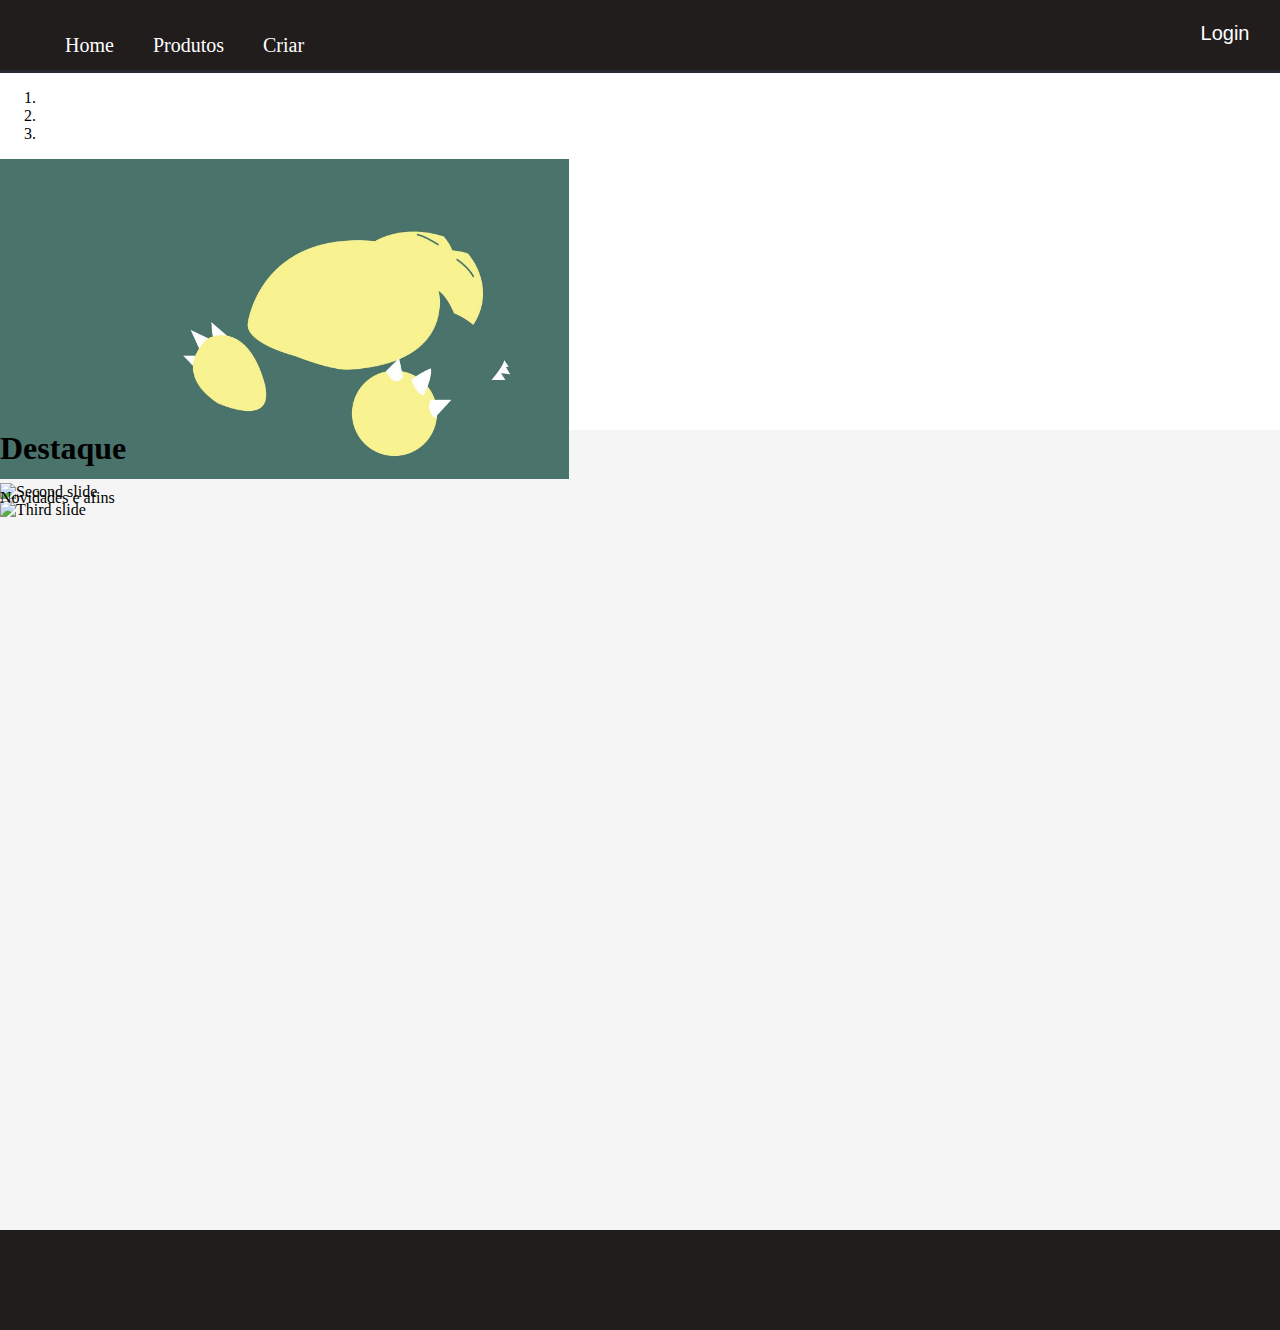
==== index.html @ 0721e629 "Creating the project structure" ====
<!DOCTYPE html>
<html lang="en">

<head>
    <meta charset="UTF-8">
    <meta http-equiv="X-UA-Compatible" content="IE=edge">
    <meta name="viewport" content="width=device-width, initial-scale=1.0">
    <link href="https://cdn.jsdelivr.net/npm/bootstrap@5.2.0-beta1/dist/css/bootstrap.min.css" rel="stylesheet"
        integrity="sha384-0evHe/X+R7YkIZDRvuzKMRqM+OrBnVFBL6DOitfPri4tjfHxaWutUpFmBp4vmVor" crossorigin="anonymous">
    <link rel="stylesheet" href="css.css">
    <title>Document</title>
</head>

<body>
    <div class="header-1">
        <nav class="menu">
            <ul>
                <li><a href="./index.html">Home</a></li> <!--Substituir por logotipo-->
                <li><a href="./produtos.html">Produtos</a></li>
                <li><a href="./selecao.html">Criar</a></li>
            </ul>
        </nav>
        <div class="login">
          <a href="./login.html"><button>Login</button></a>
        </div>
    </div>
    <div class="header-2">
        <main>
            <div id="carouselExampleIndicators" class="carousel slide banner" data-ride="carousel">
                <ol class="carousel-indicators">
                  <li data-target="#carouselExampleIndicators" data-slide-to="0" class="active"></li>
                  <li data-target="#carouselExampleIndicators" data-slide-to="1"></li>
                  <li data-target="#carouselExampleIndicators" data-slide-to="2"></li>
                </ol>
                <div class="carousel-inner">
                  <div class="carousel-item active">
                    <img class="d-block w-100 banner" src="img/snorlax.jpg" alt="First slide">
                  </div>
                  <div class="carousel-item">
                    <img class="d-block w-100" src="..." alt="Second slide">
                  </div>
                  <div class="carousel-item">
                    <img class="d-block w-100" src="..." alt="Third slide">
                  </div>
                </div>
                <a class="carousel-control-prev" href="#carouselExampleIndicators" role="button" data-slide="prev">
                  <span class="carousel-control-prev-icon" aria-hidden="true"></span>
                  <span class="sr-only"></span>
                </a>
                <a class="carousel-control-next" href="#carouselExampleIndicators" role="button" data-slide="next">
                  <span class="carousel-control-next-icon" aria-hidden="true"></span>
                  <span class="sr-only"></span>
                </a>
              </div>
        </main>
        <div class="produtos">
          <h1>Destaque</h1>
            <p>Novidades e afins</p>
        </div>
    </div>
    <footer class="footer"></footer><!--Informações e copyright-->
</body>

</html>
---- css.css ----
body{
    width: 100%;
    height: 100%;
    margin: 0 auto;
}

.header-1{
    margin: 0 auto;
    position: relative;
    background-color: rgb(34, 29, 29);
    width: 100%;
    height: 70px;
    border-bottom: 3px solid rgb(41, 41, 51);

}

.menu{
    float: left;
   width: 70%;
}

.menu ul li{
    margin-top: 18px;
    margin-left: 15px;
    display: inline-block;
}

.menu ul li a{
    font-size: 20px;
    padding: 10px;
    color: white;
    text-decoration: none;
    transition: all .3s ease
}

.menu ul li:hover a{
    color: #444; 
    border-bottom: 3px solid #444;
}

.login{
    margin-top: 8px;
    text-align: end;
    float: right;
    width: 30%;
}

.login button{
    border-radius: 10px;
    margin-right: 15px;
    background-color: rgb(34, 29, 29);
    border-style: none;
    color: #FFFF;
    font-size: 20px;
    height: 50px;
    width: 80px;
}

.login button:hover{
    transition: all 0.5s ease;
    background-color: rgb(21, 146, 42);
}

.header-2{
    margin: 0 auto;
    position: relative;
}

.banner{
    height: 320px;
}

.produtos{
    height: 800px;
    background-color: whitesmoke;
}

.footer{
    background-color: rgb(34, 29, 29);
    margin: 0 auto;
    position: relative;
    height: 100px;
    color: whitesmoke;
}
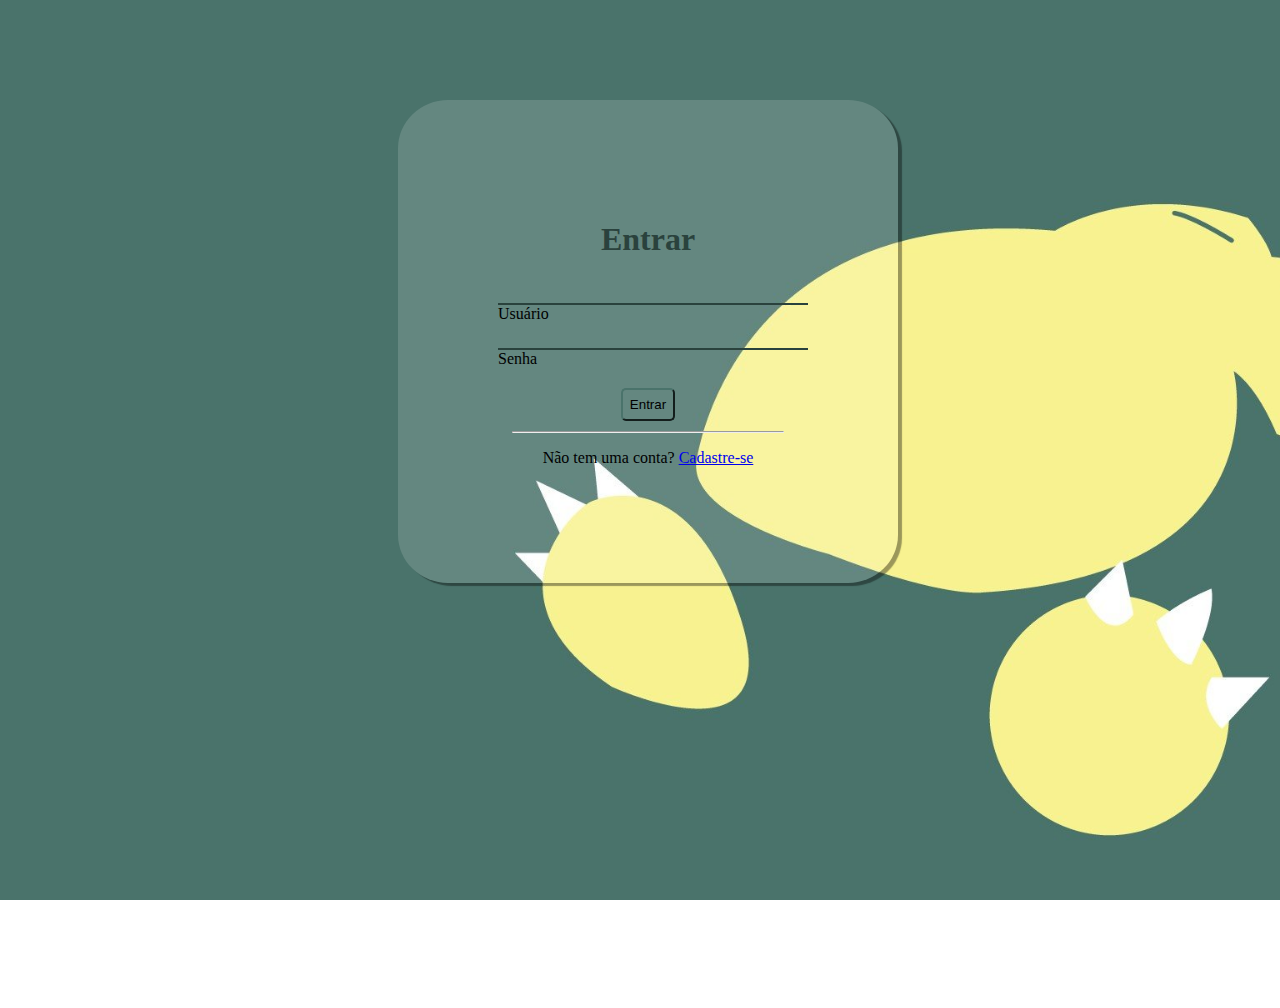
==== commit f91878fd: "Criação da tela de login e cadastro" ====
--- a/index.html
+++ b/index.html
@@ -1,64 +1,35 @@
 <!DOCTYPE html>
-<html lang="en">
-
+<html lang="pt-br">
 <head>
     <meta charset="UTF-8">
-    <meta http-equiv="X-UA-Compatible" content="IE=edge">
-    <meta name="viewport" content="width=device-width, initial-scale=1.0">
-    <link href="https://cdn.jsdelivr.net/npm/bootstrap@5.2.0-beta1/dist/css/bootstrap.min.css" rel="stylesheet"
-        integrity="sha384-0evHe/X+R7YkIZDRvuzKMRqM+OrBnVFBL6DOitfPri4tjfHxaWutUpFmBp4vmVor" crossorigin="anonymous">
-    <link rel="stylesheet" href="css.css">
-    <title>Document</title>
+    <link rel="stylesheet" href="estilo.css">
+    <title>Projeto</title>
 </head>
+<body>
+    <div class="container">
+        <div class="card">
+            <h1>Entrar</h1>
+        
+        <div class="label float">
+            <input type= 'texte' id='usuario' placeholder="  " >
+            <label for="usuario"> Usuário </label>
+       
+    </div>
+    <div class="label float">
+        <input type= 'password' id='senha' placeholder="  " >
+        <label for="Senha"> Senha </label>
+    </div>
+    <div class="justify-center">
+    <button>Entrar</button></div>
+    <div >
+    <hr>
+    </div>
+ 
+    <p>Não tem uma conta?
+        <a href=" file:///C:/Users/esthe/OneDrive/Documentos/projeto%20empreen/index1.html ">Cadastre-se </a>
+    </p> </div>
+ </div>
+</div>
 
-<body>
-    <div class="header-1">
-        <nav class="menu">
-            <ul>
-                <li><a href="./index.html">Home</a></li> <!--Substituir por logotipo-->
-                <li><a href="./produtos.html">Produtos</a></li>
-                <li><a href="./selecao.html">Criar</a></li>
-            </ul>
-        </nav>
-        <div class="login">
-          <a href="./login.html"><button>Login</button></a>
-        </div>
-    </div>
-    <div class="header-2">
-        <main>
-            <div id="carouselExampleIndicators" class="carousel slide banner" data-ride="carousel">
-                <ol class="carousel-indicators">
-                  <li data-target="#carouselExampleIndicators" data-slide-to="0" class="active"></li>
-                  <li data-target="#carouselExampleIndicators" data-slide-to="1"></li>
-                  <li data-target="#carouselExampleIndicators" data-slide-to="2"></li>
-                </ol>
-                <div class="carousel-inner">
-                  <div class="carousel-item active">
-                    <img class="d-block w-100 banner" src="img/snorlax.jpg" alt="First slide">
-                  </div>
-                  <div class="carousel-item">
-                    <img class="d-block w-100" src="..." alt="Second slide">
-                  </div>
-                  <div class="carousel-item">
-                    <img class="d-block w-100" src="..." alt="Third slide">
-                  </div>
-                </div>
-                <a class="carousel-control-prev" href="#carouselExampleIndicators" role="button" data-slide="prev">
-                  <span class="carousel-control-prev-icon" aria-hidden="true"></span>
-                  <span class="sr-only"></span>
-                </a>
-                <a class="carousel-control-next" href="#carouselExampleIndicators" role="button" data-slide="next">
-                  <span class="carousel-control-next-icon" aria-hidden="true"></span>
-                  <span class="sr-only"></span>
-                </a>
-              </div>
-        </main>
-        <div class="produtos">
-          <h1>Destaque</h1>
-            <p>Novidades e afins</p>
-        </div>
-    </div>
-    <footer class="footer"></footer><!--Informações e copyright-->
 </body>
-
 </html>--- a/estilo.css
+++ b/estilo.css
@@ -0,0 +1,62 @@
+body{
+    background-image:url(img/snorlax.jpg);
+    background-repeat: no-repeat;
+    background-size: cover;
+    background-attachment: fixed;
+
+width: 100%; 
+ height:100vh;
+}
+.container{
+    display: flex;
+    justify-content: center;
+    width: 100%;
+    margin-top: 100px;
+
+}
+
+.card{
+ background-color:#ffffff25;
+ padding: 100px;
+ border-radius: 10%;
+ box-shadow: 4px 3px 1px 0px #00000060;
+ width:300px;
+}
+h1{
+    text-align: center;
+    margin-bottom: 20px;
+    color:#2a423d
+}
+
+input{
+    width:100%;
+    padding:5px 5px;
+    border:0;
+    border-bottom: 2px solid #2a423d;
+    background-color:transparent;
+}
+button{
+    text-align: center;
+    background-color: transparent;
+    border-color:#4A736B;
+    border-radius: 5px;
+    padding: 7px;
+    margin-top: 20px;
+
+}
+ button:hover{
+    transition: all 0.5s ease;
+    background-color: #4A736B;
+    color:#ffffff
+}
+.justify-center{
+    display: flex;
+    justify-content: center;
+}
+hr{
+    margin-top:10px; 
+    margin-bottom: 10px;
+    width: 90%;
+}
+p{text-align: center;
+}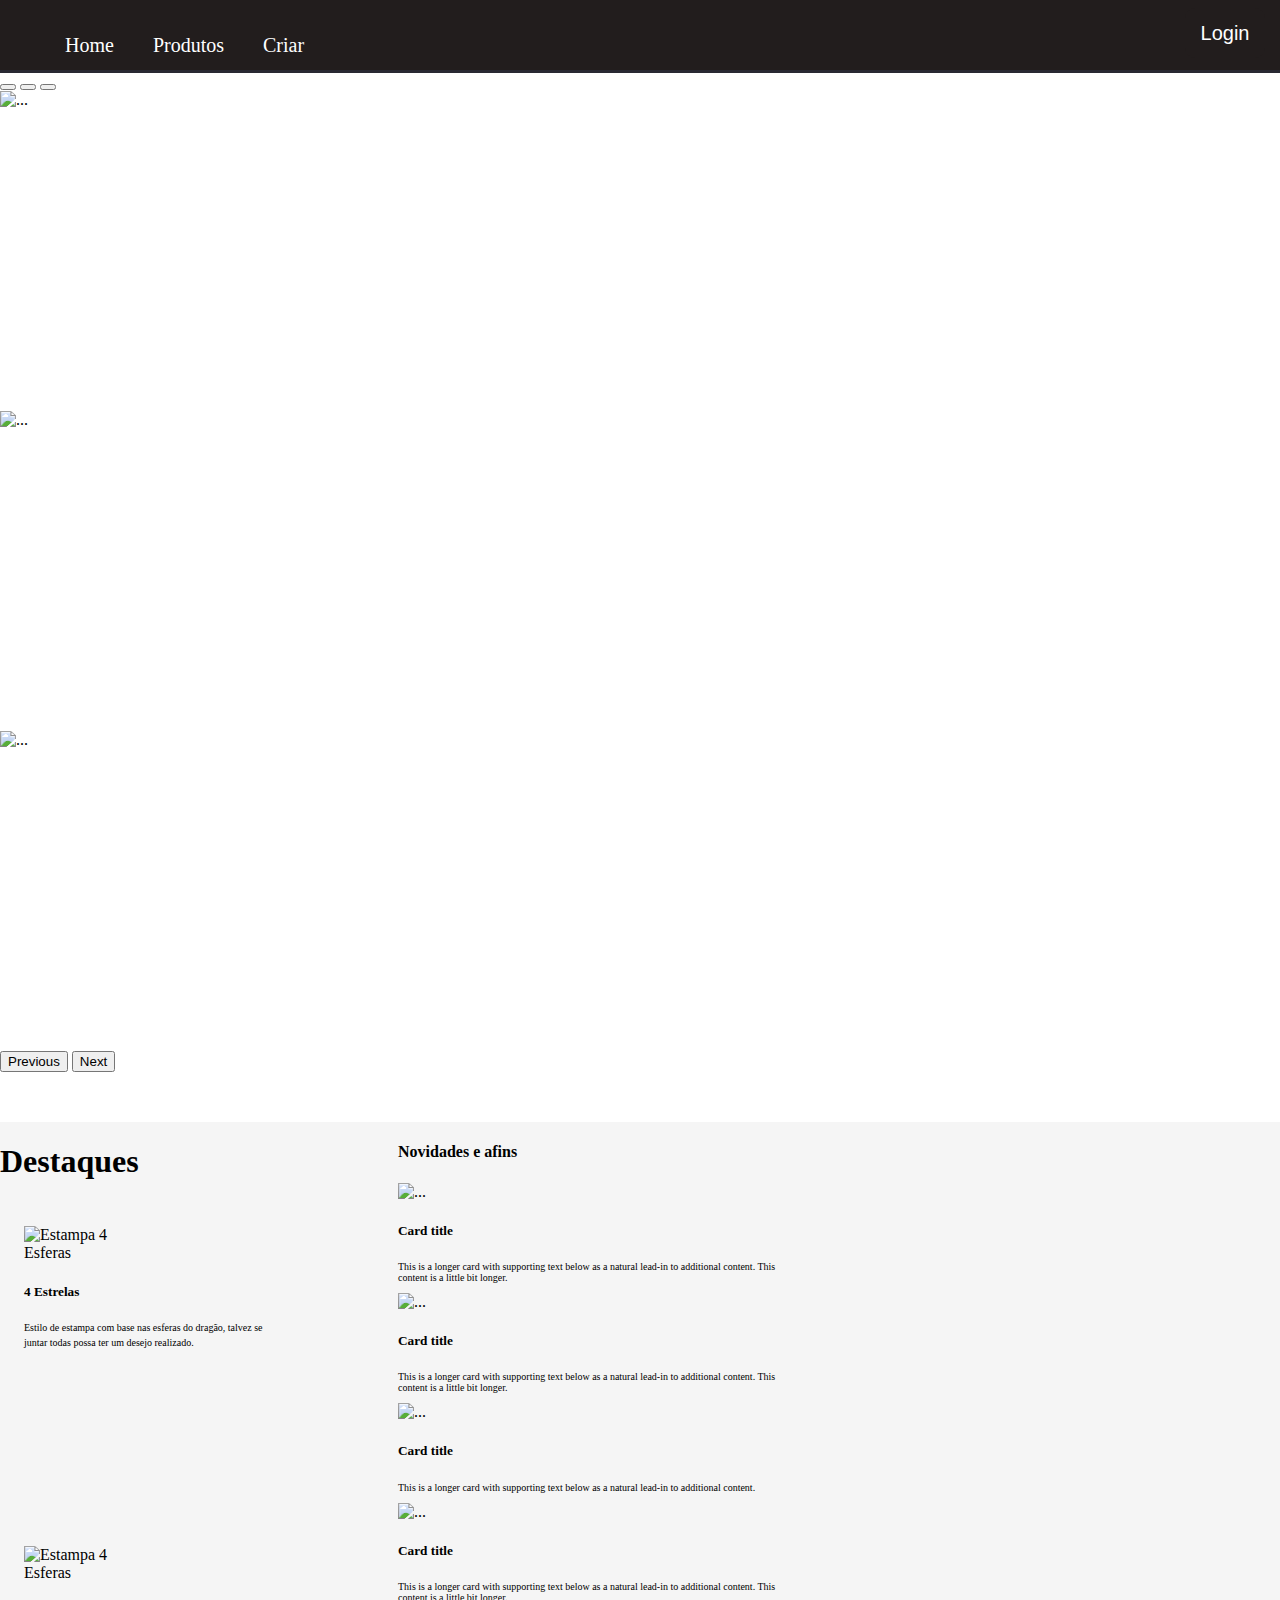
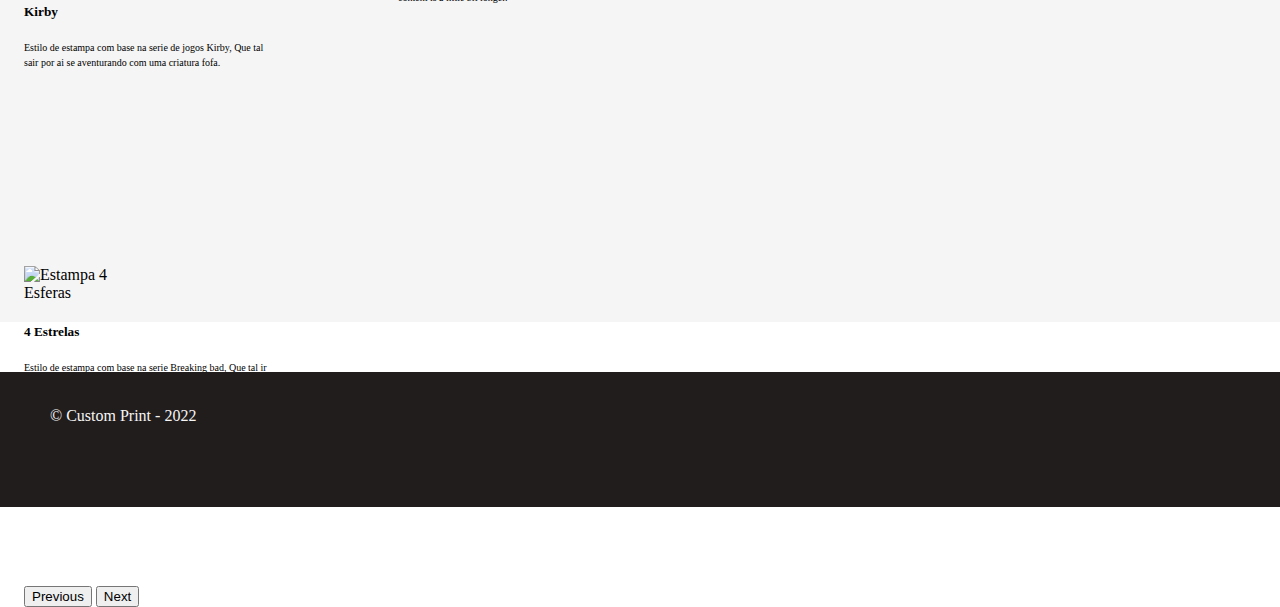
==== commit 7eac7b20: "Criação da tela inicial e implementação da tela de produtos" ====
--- a/index.html
+++ b/index.html
@@ -1,35 +1,169 @@
 <!DOCTYPE html>
-<html lang="pt-br">
-<head>
+<html lang="en">
+  <head>
     <meta charset="UTF-8">
-    <link rel="stylesheet" href="estilo.css">
-    <title>Projeto</title>
-</head>
-<body>
-    <div class="container">
-        <div class="card">
-            <h1>Entrar</h1>
-        
-        <div class="label float">
-            <input type= 'texte' id='usuario' placeholder="  " >
-            <label for="usuario"> Usuário </label>
-       
+    <meta http-equiv="X-UA-Compatible" content="IE=edge">
+    <meta name="viewport" content="width=device-width, initial-scale=1.0">
+    <link href="https://cdn.jsdelivr.net/npm/bootstrap@5.2.0-beta1/dist/css/bootstrap.min.css" rel="stylesheet"
+        integrity="sha384-0evHe/X+R7YkIZDRvuzKMRqM+OrBnVFBL6DOitfPri4tjfHxaWutUpFmBp4vmVor" crossorigin="anonymous">
+    <link rel="stylesheet" href="css.css">
+    <link rel="stylesheet" href="home-style.css">
+    <title>Custom Print - Seu espaço Geek</title>
+  </head>
+
+  <body>
+    <div class="header-1">
+        <nav class="menu">
+          <ul>
+            <li><a href="./index.html">Home</a></li> <!--Substituir por logotipo-->
+            <li><a href="./produtos.html">Produtos</a></li>
+            <li><a href="./selecao.html">Criar</a></li>
+          </ul>
+        </nav>
+        <div class="login">
+          <a href="./login.html"><button>Login</button></a>
+        </div>
     </div>
-    <div class="label float">
-        <input type= 'password' id='senha' placeholder="  " >
-        <label for="Senha"> Senha </label>
+    <div class="header-2">
+      <main>
+        <div id="carouselExampleIndicators" class="carousel slide" data-bs-ride="carousel">
+          <div class="carousel-indicators">
+            <button type="button" data-bs-target="#carouselExampleIndicators" data-bs-slide-to="0" class="active" aria-current="true" aria-label="Slide 1"></button>
+            <button type="button" data-bs-target="#carouselExampleIndicators" data-bs-slide-to="1" aria-label="Slide 2"></button>
+            <button type="button" data-bs-target="#carouselExampleIndicators" data-bs-slide-to="2" aria-label="Slide 3"></button>
+          </div>
+          <div class="carousel-inner">
+            <div class="carousel-item active">
+              <img src="img/banner.png" class="d-block w-100" alt="...">
+            </div>
+            <div class="carousel-item">
+              <img src="img/camisa-black-4estrelas.png" class="d-block" alt="...">
+            </div>
+            <div class="carousel-item">
+              <img src="img/camisa-blue-kirby.png" class="d-block" alt="...">
+            </div>
+          </div>
+          <button class="carousel-control-prev" type="button" data-bs-target="#carouselExampleIndicators" data-bs-slide="prev">
+            <span class="carousel-control-prev-icon" aria-hidden="true"></span>
+            <span class="visually-hidden">Previous</span>
+          </button>
+          <button class="carousel-control-next" type="button" data-bs-target="#carouselExampleIndicators" data-bs-slide="next">
+            <span class="carousel-control-next-icon" aria-hidden="true"></span>
+            <span class="visually-hidden">Next</span>
+          </button>
+        </div>
+      </main>
+
+      <div class="produtos">
+        <div class="container">
+          <div class="destaques">
+            <h1 class="title">Destaques</h1>
+
+            <div id="carouselExampleControls" class="carousel slide" data-bs-ride="carousel">
+              <div class="carousel-inner">
+                <div class="carousel-item active">
+                  <div class="card">
+                    <img src="img/4estrelas.png" class="card-img-top miniature" alt="Estampa 4 Esferas">
+                    <div class="card-body">
+                      <h5 class="card-title">4 Estrelas</h5>
+                      <p class="card-text">Estilo de estampa com base nas esferas do dragão, talvez se juntar todas possa ter um desejo realizado.<i class="fa-solid fa-face-smile-wink card-icon"></i></p>
+                    </div>
+                  </div>
+                </div>
+                <div class="carousel-item">
+                  <div class="card">
+                    <img src="img/kirby.png" class="card-img-top miniature" alt="Estampa 4 Esferas">
+                    <div class="card-body">
+                      <h5 class="card-title">Kirby</h5>
+                      <p class="card-text">Estilo de estampa com base na serie de jogos Kirby, Que tal sair por ai se aventurando com uma criatura fofa.<i class="fa-solid fa-face-grin-hearts card-icon"></i></p>
+                    </div>
+                  </div>
+                </div>
+                <div class="carousel-item">
+                  <div class="card">
+                    <img src="img/heisenberg.png" class="card-img-top miniature" alt="Estampa 4 Esferas">
+                    <div class="card-body">
+                      <h5 class="card-title">4 Estrelas</h5>
+                      <p class="card-text">Estilo de estampa com base na serie Breaking bad, Que tal ir para o negócio do império com uma lenda.<i class="fa-solid fa-scale-unbalanced-flip card-icon"></i></p>
+                    </div>
+                  </div>
+                </div>
+              </div>
+              <button class="carousel-control-prev" type="button" data-bs-target="#carouselExampleControls" data-bs-slide="prev">
+                <span class="carousel-control-prev-icon" aria-hidden="true"></span>
+                <span class="visually-hidden">Previous</span>
+              </button>
+              <button class="carousel-control-next" type="button" data-bs-target="#carouselExampleControls" data-bs-slide="next">
+                <span class="carousel-control-next-icon" aria-hidden="true"></span>
+                <span class="visually-hidden">Next</span>
+              </button>
+            </div>
+          </div>
+
+          <div class="novidades">
+            <h4>Novidades e afins</h4>
+
+            <div class="row row-cols-1 row-cols-md-2 g-4">
+              <div class="col">
+                <div class="card card-news">
+                  <img src="img/4estrelas.png" class="card-img-top" alt="...">
+                  <div class="card-body">
+                    <h5 class="card-title">Card title</h5>
+                    <p class="card-text">This is a longer card with supporting text below as a natural lead-in to additional content. This content is a little bit longer.</p>
+                  </div>
+                </div>
+              </div>
+              <div class="col">
+                <div class="card card-news">
+                  <img src="img/catpotter.png" class="card-img-top" alt="...">
+                  <div class="card-body">
+                    <h5 class="card-title">Card title</h5>
+                    <p class="card-text">This is a longer card with supporting text below as a natural lead-in to additional content. This content is a little bit longer.</p>
+                  </div>
+                </div>
+              </div>
+              <div class="col">
+                <div class="card card-news">
+                  <img src="img/heisenberg.png" class="card-img-top" alt="...">
+                  <div class="card-body">
+                    <h5 class="card-title">Card title</h5>
+                    <p class="card-text">This is a longer card with supporting text below as a natural lead-in to additional content.</p>
+                  </div>
+                </div>
+              </div>
+              <div class="col">
+                <div class="card card-news">
+                  <img src="img/kirby.png" class="card-img-top" alt="...">
+                  <div class="card-body">
+                    <h5 class="card-title">Card title</h5>
+                    <p class="card-text">This is a longer card with supporting text below as a natural lead-in to additional content. This content is a little bit longer.</p>
+                  </div>
+                </div>
+              </div>
+            </div>
+          </div>
+        </div>
+      </div>
     </div>
-    <div class="justify-center">
-    <button>Entrar</button></div>
-    <div >
-    <hr>
-    </div>
- 
-    <p>Não tem uma conta?
-        <a href=" file:///C:/Users/esthe/OneDrive/Documentos/projeto%20empreen/index1.html ">Cadastre-se </a>
-    </p> </div>
- </div>
-</div>
 
-</body>
+    <footer class="footer">
+      <div class="row">
+        <div class="col-10">
+          <span>
+            &copy; Custom Print - 2022
+          </span>  
+        </div>
+
+        <div class="col-2">
+          <ul id="social">
+            <li><i class="fa-brands fa-facebook-square"></i></li>
+            <li><i class="fa-brands fa-google-plus-square"></i></li>
+            <li><i class="fa-brands fa-instagram-square"></i></li>
+          </ul>
+      </div>
+    </footer><!--Informações e copyright-->
+
+    <script src="https://kit.fontawesome.com/068fb8f86b.js" crossorigin="anonymous"></script>
+    <script src="https://cdn.jsdelivr.net/npm/bootstrap@5.2.0-beta1/dist/js/bootstrap.bundle.min.js" integrity="sha384-pprn3073KE6tl6bjs2QrFaJGz5/SUsLqktiwsUTF55Jfv3qYSDhgCecCxMW52nD2" crossorigin="anonymous"></script>
+  </body>
 </html>--- a/css.css
+++ b/css.css
@@ -0,0 +1,152 @@
+@font-face {
+    font-family: Level up;
+    src: url(Level-Up.otf);
+  }
+
+body{
+    font-family: Level up;
+    width: 100%;
+    height: 100%;
+    margin: 0 auto;
+}
+
+.header-1{
+    margin: 0 auto;
+    position: relative;
+    background-color: rgb(34, 29, 29);
+    width: 100%;
+    height: 70px;
+    border-bottom: 3px solid rgb(41, 41, 51);
+
+}
+
+.menu{
+    float: left;
+   width: 70%;
+}
+
+.menu ul li{
+    margin-top: 18px;
+    margin-left: 15px;
+    display: inline-block;
+}
+
+.menu ul li a{
+    font-size: 20px;
+    padding: 10px;
+    color: white;
+    text-decoration: none;
+    transition: all .3s ease
+}
+
+.menu ul li:hover a{
+    color: #444; 
+    border-bottom: 3px solid #444;
+}
+
+.login{
+    margin-top: 8px;
+    text-align: end;
+    float: right;
+    width: 30%;
+}
+
+.login button{
+    border-radius: 10px;
+    margin-right: 15px;
+    background-color: rgb(34, 29, 29);
+    border-style: none;
+    color: #FFFF;
+    font-size: 20px;
+    height: 50px;
+    width: 80px;
+}
+
+.login button:hover{
+    transition: all 0.5s ease;
+    background-color: rgb(21, 146, 42);
+}
+
+.header-2{
+    margin: 0 auto;
+    position: relative;
+}
+
+.banner{
+    height: 320px;
+}
+
+.produtos{
+    height: 800px;
+    background-color: whitesmoke;
+}
+
+.vitrine{
+    margin: 40px;
+}
+
+.escolha{
+    position: relative;
+    margin-top: 10px;
+    width: 256px;   
+}
+
+.vitrine a{
+    position: relative;
+    margin-top: 10px;
+    width: 256px;    
+}
+
+
+.vitrine div img{
+    border: solid #444;
+}
+
+.camisa{
+    display: inline-block;
+    margin-left: 15%;
+    height: 30%;
+}
+
+.estampa{
+    display: inline-block;
+    margin-left: 5%;
+    height: 30%;
+}
+
+.resultado{
+    position: relative;
+    display: inline-block;
+    margin-left: 20%;
+    height: 40%;
+}
+
+
+
+.footer{
+    background-color: rgb(34, 29, 29);
+    margin: 0 auto;
+    float: none;
+    position: relative;
+    height: 100px;
+    color: whitesmoke;
+}
+
+.footer p{
+    margin-top: 40px;
+    margin-left: 43%;
+    float: none;
+    position: absolute;
+    justify-content: center;
+}
+
+.camisas1{
+    float: left;
+}
+
+.estampas2{
+    float: right;
+}
+
+
+
--- a/home-style.css
+++ b/home-style.css
@@ -0,0 +1,77 @@
+.carousel-item {
+    height: 320px;
+}
+
+/* DESTAQUE */
+.produtos {
+    margin: 50px 0;
+}
+
+.destaques, .novidades {
+    float: left;
+}
+
+#carouselExampleControls {
+    width: 300px;
+    padding: 24px;
+    height: 280px;
+}
+
+.card {
+    width: 250px;
+    align-items: center;
+}
+
+.card-icon {
+    font-size: 15px;
+}
+
+.miniature {
+    max-height: 100px;
+    max-width: 100px;
+    width: auto;
+    height: auto;
+}
+
+.card-text {
+    font-size: 10px;
+}
+
+.card-list {
+    display: inline;
+    text-decoration: none;
+}
+
+/* NOVIDADES */
+
+.card-news {
+    max-height: 300px;
+    max-width: 400px;
+    width: auto;
+    height: auto;
+}
+
+.card-news .card-img-top {
+    width: auto;
+    height: auto;
+}
+
+.novidades {
+    margin-left: 50px;
+    width: 60%;
+}
+
+/* FOOTER SECTION*/
+.footer {
+    padding-top: 35px;
+    padding-left: 50px;
+}
+
+#social li {
+    display: inline;
+    text-decoration: none;
+}
+
+i {
+    font-size: 30px;
+}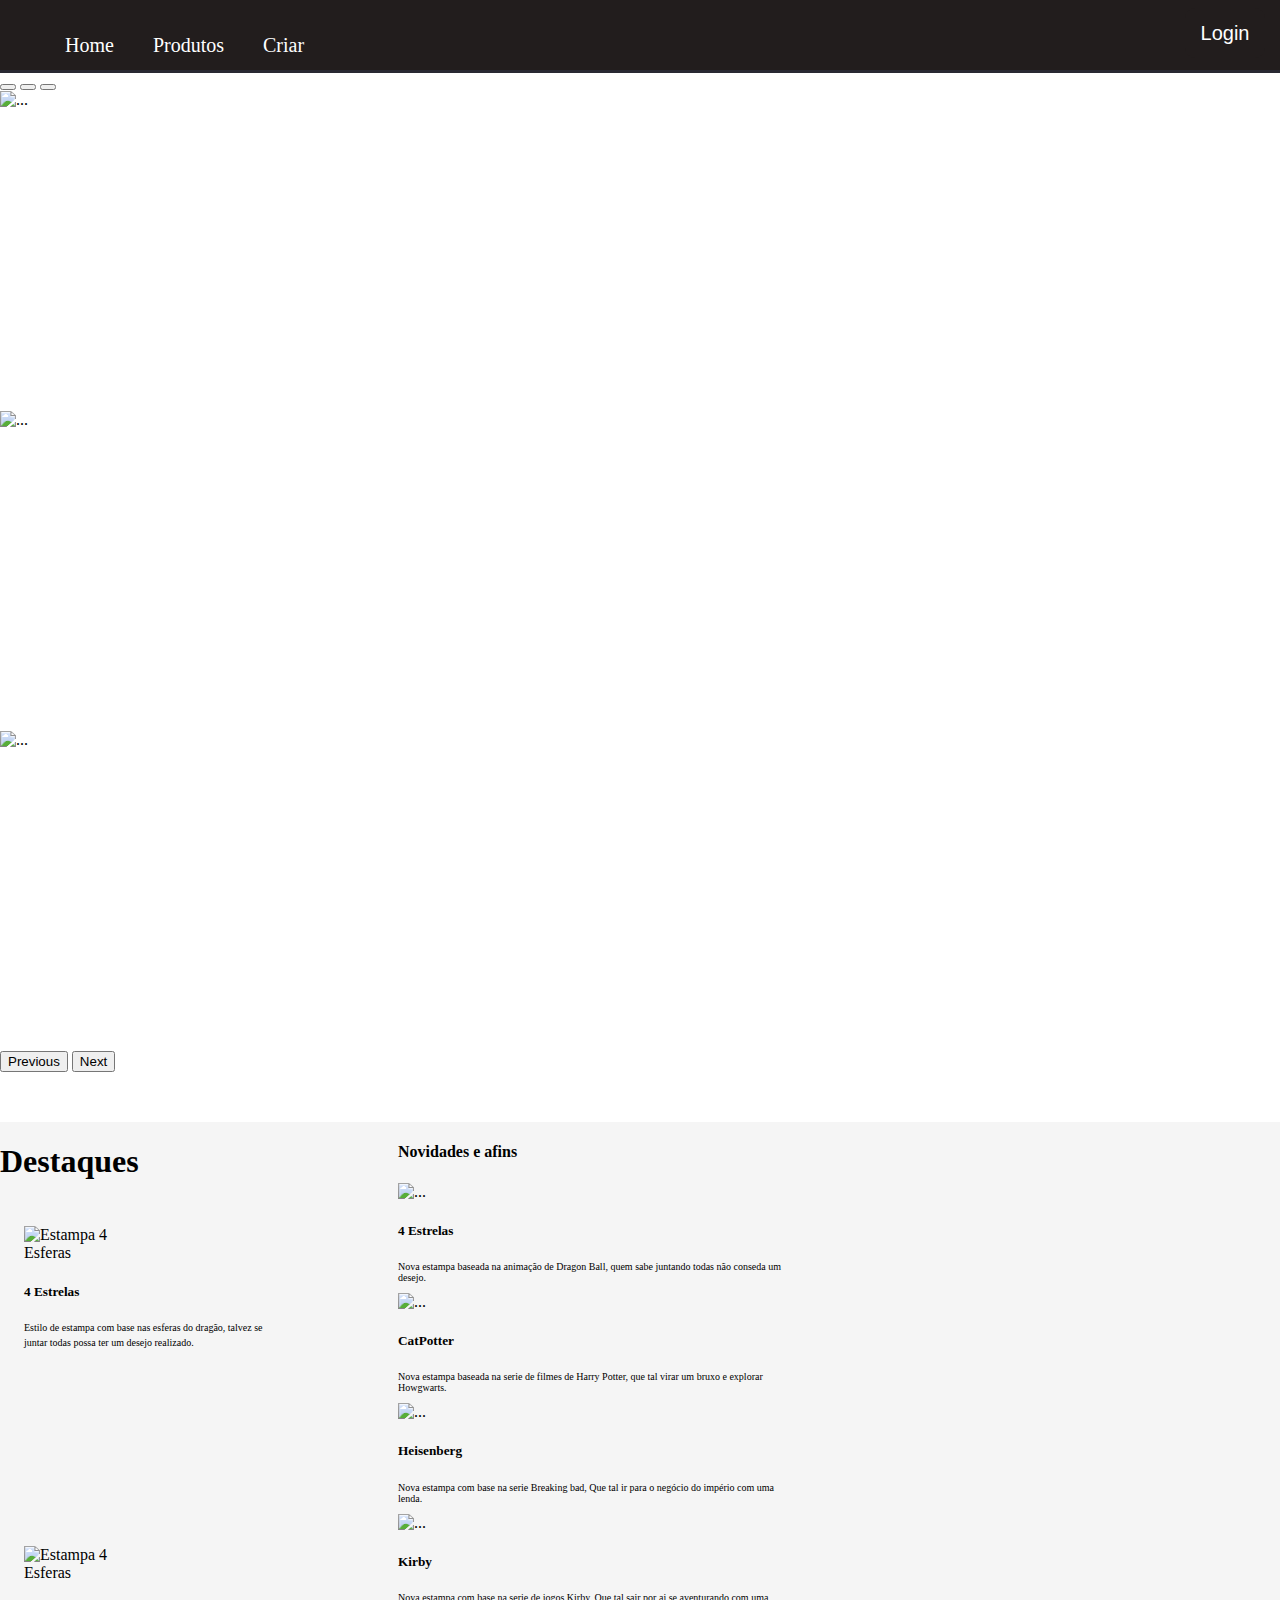
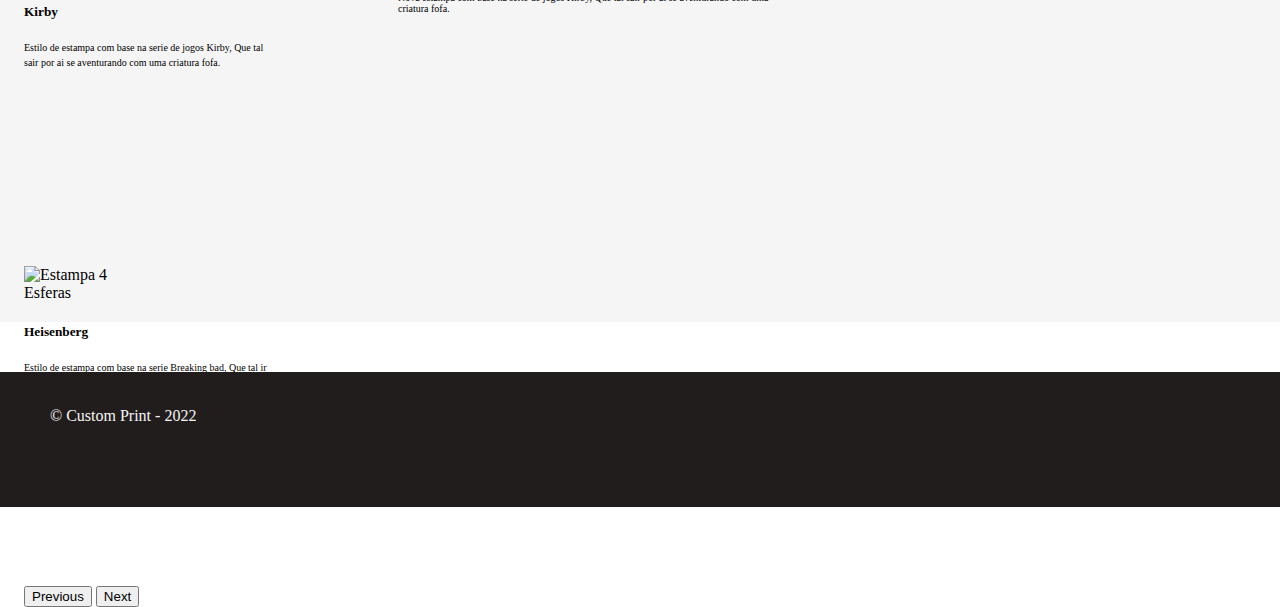
==== commit 900a713e: "alteração da legenda dos produtos no painel novidades" ====
--- a/index.html
+++ b/index.html
@@ -83,7 +83,7 @@
                   <div class="card">
                     <img src="img/heisenberg.png" class="card-img-top miniature" alt="Estampa 4 Esferas">
                     <div class="card-body">
-                      <h5 class="card-title">4 Estrelas</h5>
+                      <h5 class="card-title">Heisenberg</h5>
                       <p class="card-text">Estilo de estampa com base na serie Breaking bad, Que tal ir para o negócio do império com uma lenda.<i class="fa-solid fa-scale-unbalanced-flip card-icon"></i></p>
                     </div>
                   </div>
@@ -108,8 +108,8 @@
                 <div class="card card-news">
                   <img src="img/4estrelas.png" class="card-img-top" alt="...">
                   <div class="card-body">
-                    <h5 class="card-title">Card title</h5>
-                    <p class="card-text">This is a longer card with supporting text below as a natural lead-in to additional content. This content is a little bit longer.</p>
+                    <h5 class="card-title">4 Estrelas</h5>
+                    <p class="card-text">Nova estampa baseada na animação de Dragon Ball, quem sabe juntando todas não conseda um desejo.</p>
                   </div>
                 </div>
               </div>
@@ -117,8 +117,8 @@
                 <div class="card card-news">
                   <img src="img/catpotter.png" class="card-img-top" alt="...">
                   <div class="card-body">
-                    <h5 class="card-title">Card title</h5>
-                    <p class="card-text">This is a longer card with supporting text below as a natural lead-in to additional content. This content is a little bit longer.</p>
+                    <h5 class="card-title">CatPotter</h5>
+                    <p class="card-text">Nova estampa baseada na serie de filmes de Harry Potter, que tal virar um bruxo e explorar Howgwarts.</p>
                   </div>
                 </div>
               </div>
@@ -126,8 +126,8 @@
                 <div class="card card-news">
                   <img src="img/heisenberg.png" class="card-img-top" alt="...">
                   <div class="card-body">
-                    <h5 class="card-title">Card title</h5>
-                    <p class="card-text">This is a longer card with supporting text below as a natural lead-in to additional content.</p>
+                    <h5 class="card-title">Heisenberg</h5>
+                    <p class="card-text">Nova estampa com base na serie Breaking bad, Que tal ir para o negócio do império com uma lenda.</p>
                   </div>
                 </div>
               </div>
@@ -135,8 +135,8 @@
                 <div class="card card-news">
                   <img src="img/kirby.png" class="card-img-top" alt="...">
                   <div class="card-body">
-                    <h5 class="card-title">Card title</h5>
-                    <p class="card-text">This is a longer card with supporting text below as a natural lead-in to additional content. This content is a little bit longer.</p>
+                    <h5 class="card-title">Kirby</h5>
+                    <p class="card-text">Nova estampa com base na serie de jogos Kirby, Que tal sair por ai se aventurando com uma criatura fofa.</p>
                   </div>
                 </div>
               </div>
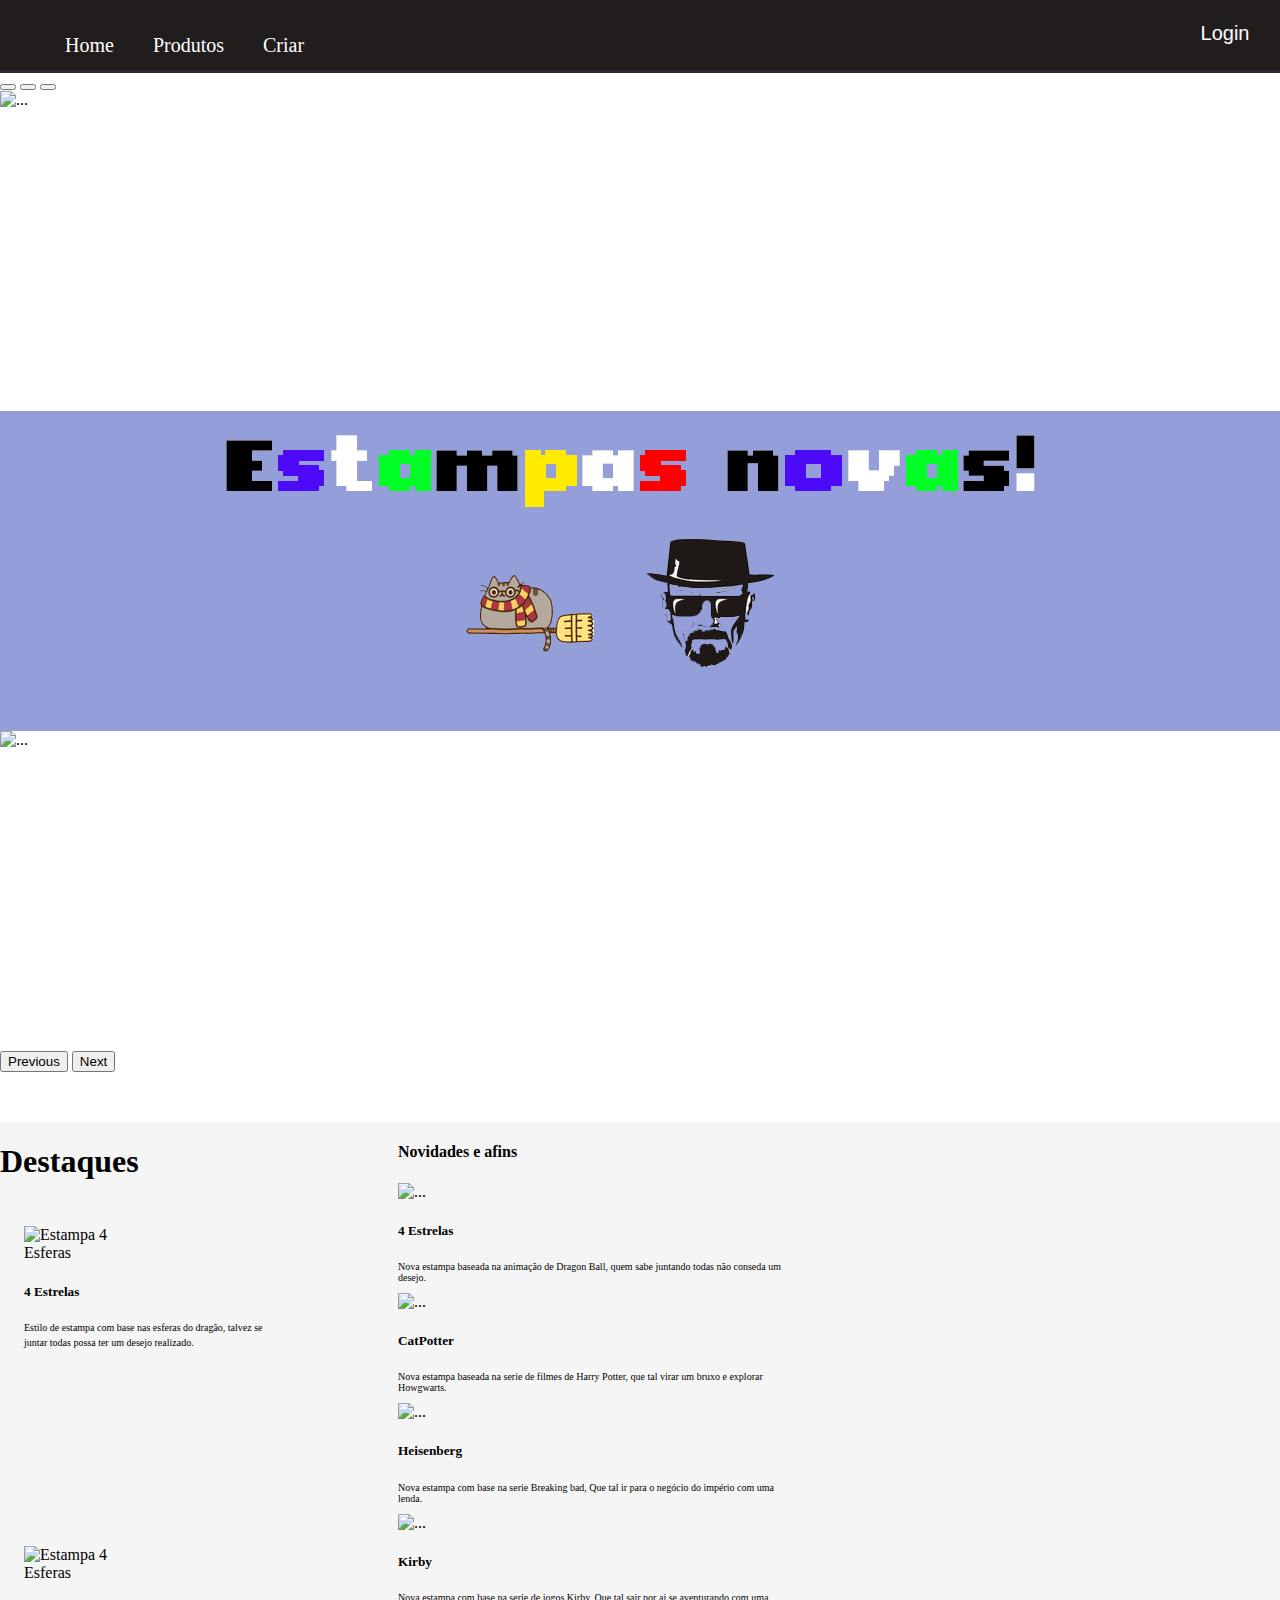
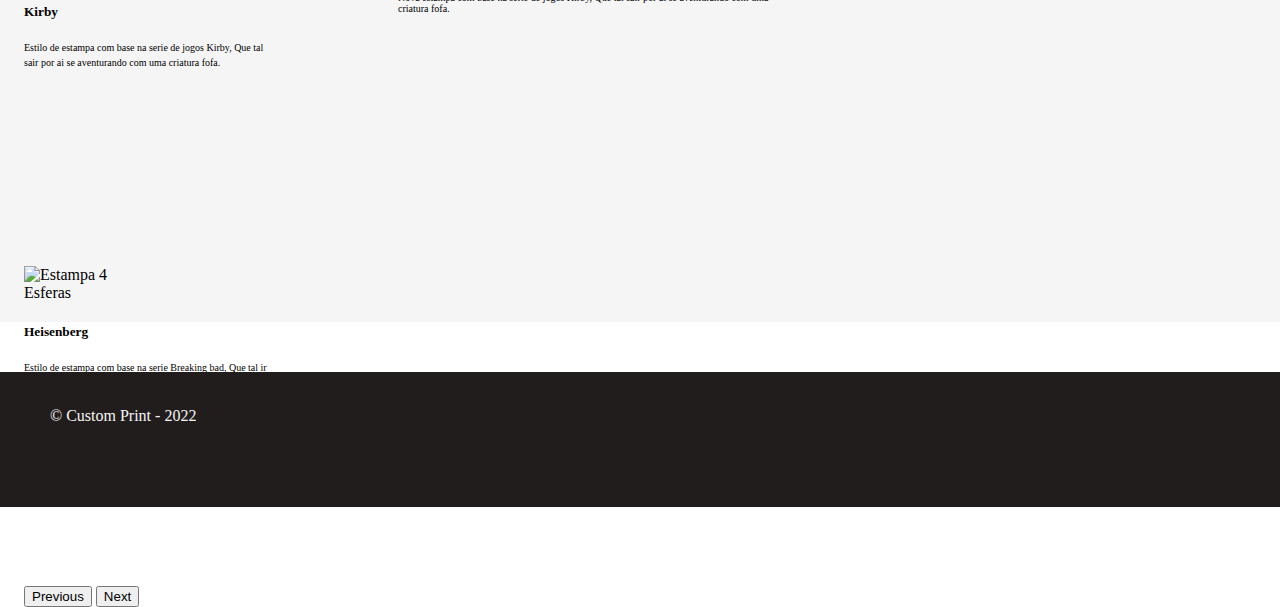
==== commit f41adbcd: "Merge branch 'main' into feature/home-page" ====
--- a/index.html
+++ b/index.html
@@ -37,7 +37,7 @@
               <img src="img/banner.png" class="d-block w-100" alt="...">
             </div>
             <div class="carousel-item">
-              <img src="img/camisa-black-4estrelas.png" class="d-block" alt="...">
+              <img src="./img/banner-estampas.png" class="d-block" alt="...">
             </div>
             <div class="carousel-item">
               <img src="img/camisa-blue-kirby.png" class="d-block" alt="...">
--- a/css.css
+++ b/css.css
@@ -138,6 +138,7 @@
     float: none;
     position: absolute;
     justify-content: center;
+    feature/home-page
 }
 
 .camisas1{
@@ -147,6 +148,3 @@
 .estampas2{
     float: right;
 }
-
-
-
